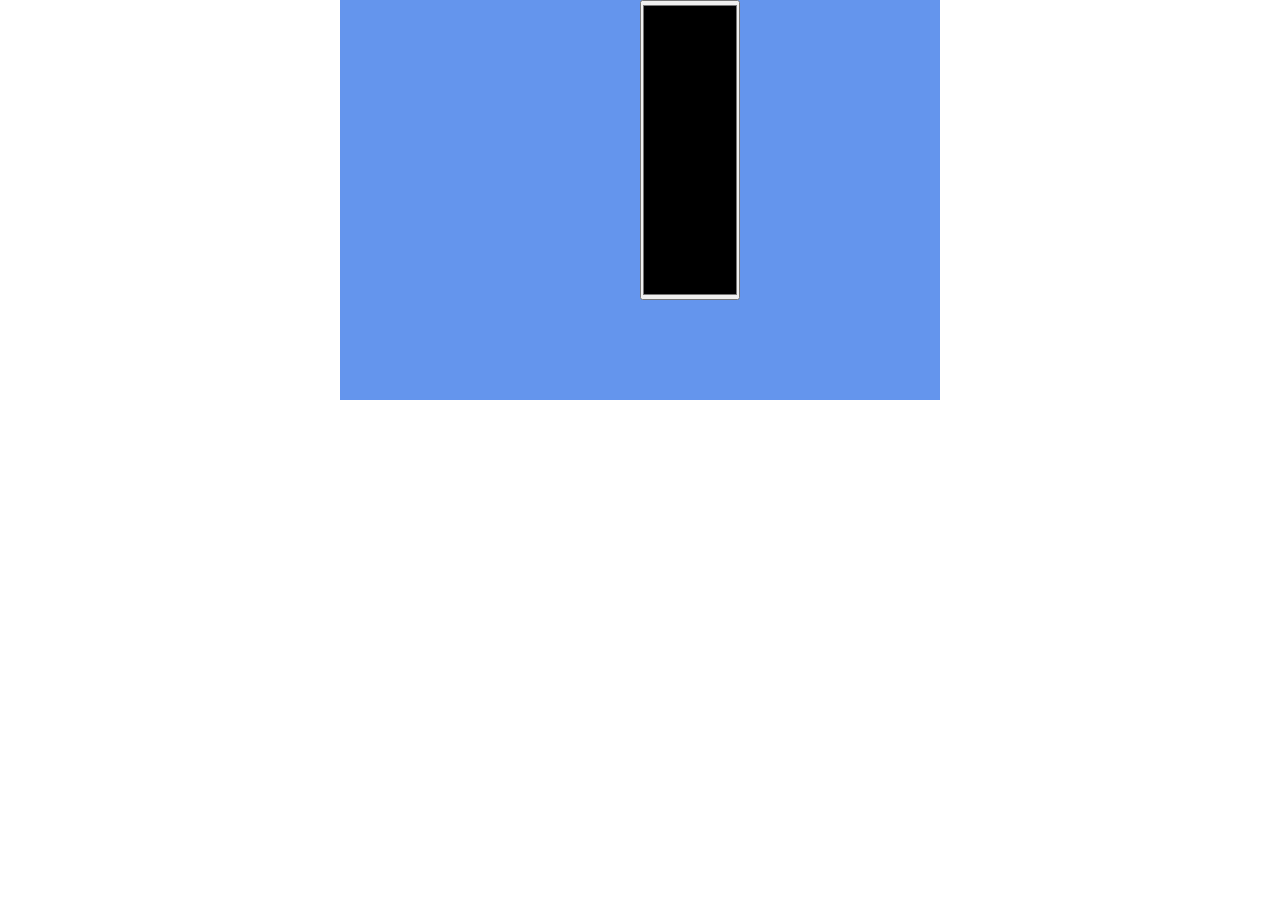
==== inner.html @ 6fac4106 "first commit" ====
<!DOCTYPE html>
<html lang="ru">
<head>
    <meta charset="UTF-8">
    <title>Document</title>
    <link rel="stylesheet" href="style.css">
</head>
<body>
    <div class="container">
        <div class="blockContainer">
            <div class="block1 block1_js"></div>
            <div class="block2 block2_js"></div>
        </div>

        <input class="mainColor mainColor_js" type="color">
        
        <div class="blockContainer">
            <div class="block3 block3_js"></div>
            <div class="block4 block4_js"></div>
        </div>
    </div>

    <script src="main.js"></script>
</body>
</html>
---- style.css ----
* {
    padding: 0;
    margin: 0;
    box-sizing: border-box;
}

.container {
    width: 600px;
    height: 400px;
    margin: 0 auto;
    background-color:cornflowerblue;
    display: flex;
    justify-content: center;
}

.mainColor {
    width: 100px;
    height: 300px;
    
}

.blockContainer {
    
}

.block1 {
    width: 100px;
    height: 150px;

}
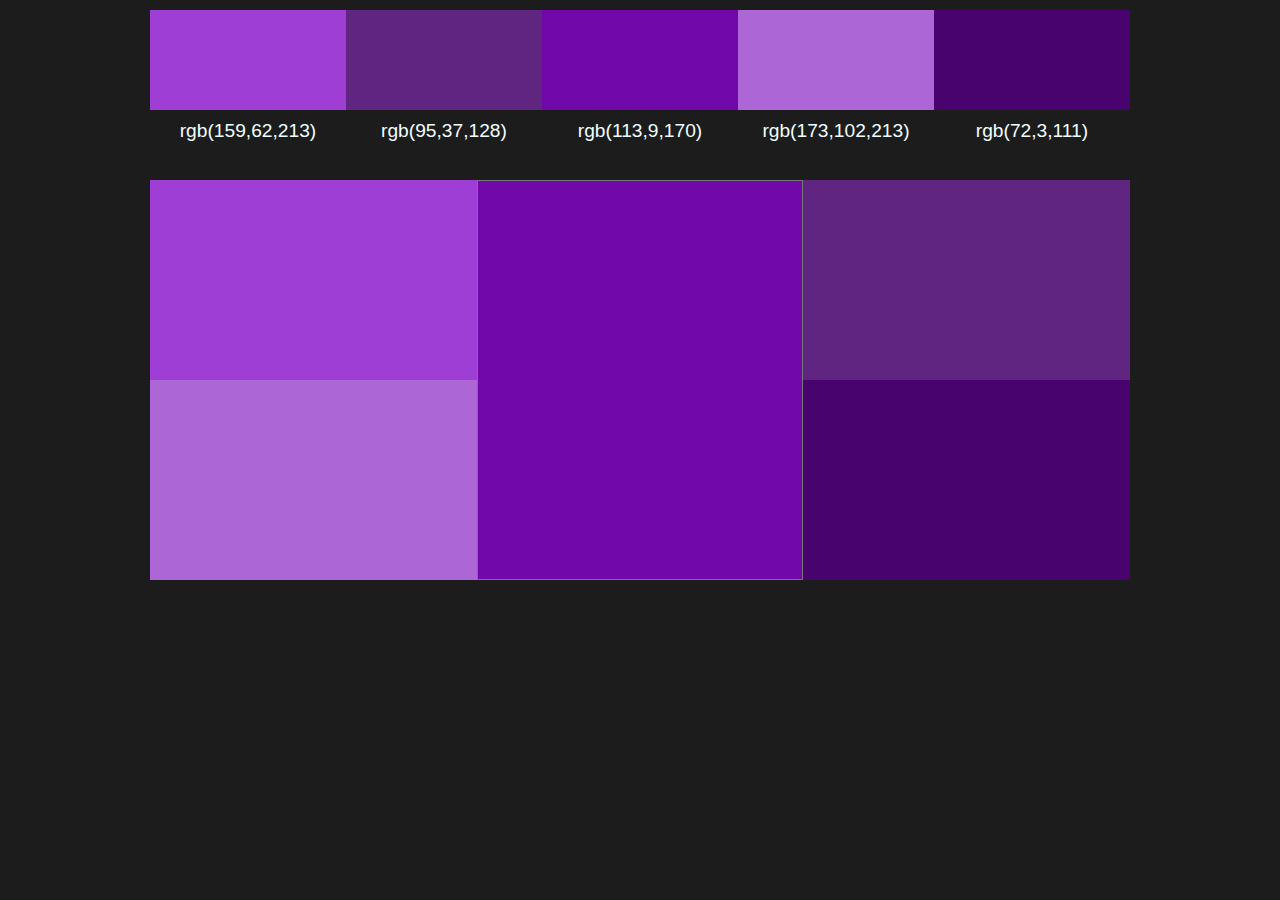
==== commit 94bd1fc4: "second commit without 2nd point (click and change mainColor)" ====
--- a/inner.html
+++ b/inner.html
@@ -6,20 +6,29 @@
     <link rel="stylesheet" href="style.css">
 </head>
 <body>
-    <div class="container">
+    <main class="container">
         <div class="blockContainer">
-            <div class="block1 block1_js"></div>
-            <div class="block2 block2_js"></div>
+            <div class="block block1_js"></div>
+            <div class="block block2_js"></div>   
+            <div class="block block3_js"></div>
+            <div class="block block4_js"></div>
+            <div class="block block5_js"></div>
+            <p class="name name1_js"></p>
+            <p class="name name2_js"></p>
+            <p class="name name3_js"></p>
+            <p class="name name4_js"></p>
+            <p class="name name5_js"></p>
+        </div>        
+
+        <div class="mainContainer">
+            <div class="palette palette1_js"></div>
+            <input class="mainColor mainColor_js" type="color">
+            <div class="palette palette2_js"></div>
+            <div class="palette palette3_js"></div>
+            <div class="palette palette4_js"></div>
         </div>
-
-        <input class="mainColor mainColor_js" type="color">
-        
-        <div class="blockContainer">
-            <div class="block3 block3_js"></div>
-            <div class="block4 block4_js"></div>
-        </div>
-    </div>
+    </main>
 
     <script src="main.js"></script>
 </body>
-</html>+</html>
--- a/style.css
+++ b/style.css
@@ -2,29 +2,57 @@
     padding: 0;
     margin: 0;
     box-sizing: border-box;
+    background-color: rgb(28, 28, 28);
 }
 
 .container {
-    width: 600px;
-    height: 400px;
+    width: 1000px;
     margin: 0 auto;
-    background-color:cornflowerblue;
-    display: flex;
-    justify-content: center;
+}
+
+.name {
+    color: azure;
+    font-size: larger;
+    text-align: center;
+    padding: 10px;
+    font-family:'Segoe UI', Tahoma, Geneva, Verdana, sans-serif;
+}
+
+.block:hover {
+    cursor: pointer;
+}
+
+.blockContainer {
+    display: grid;
+    grid-template-columns: repeat(5, 5fr);
+    grid-template-rows: 100px 50px;
+    padding: 10px;
+}
+
+.mainContainer {
+    display: grid;
+    grid-template-columns: repeat(3, 3fr);
+    grid-template-rows: repeat(2, 200px);
+    padding: 10px;
 }
 
 .mainColor {
-    width: 100px;
-    height: 300px;
-    
+    grid-column-start: 2;
+    grid-row-start: 1;
+    grid-row-end: 3;
+    width: 100%;
+    height: 100%;
+    padding: 0;
+    background-color: transparent;
 }
 
-.blockContainer {
-    
+/*стиль для инпута*/
+input {
+    border: 0;
+    outline: none;
+    border-color: transparent;
 }
 
-.block1 {
-    width: 100px;
-    height: 150px;
-
-}
+input[type="color" i]::-webkit-color-swatch-wrapper {
+    padding: 0;
+}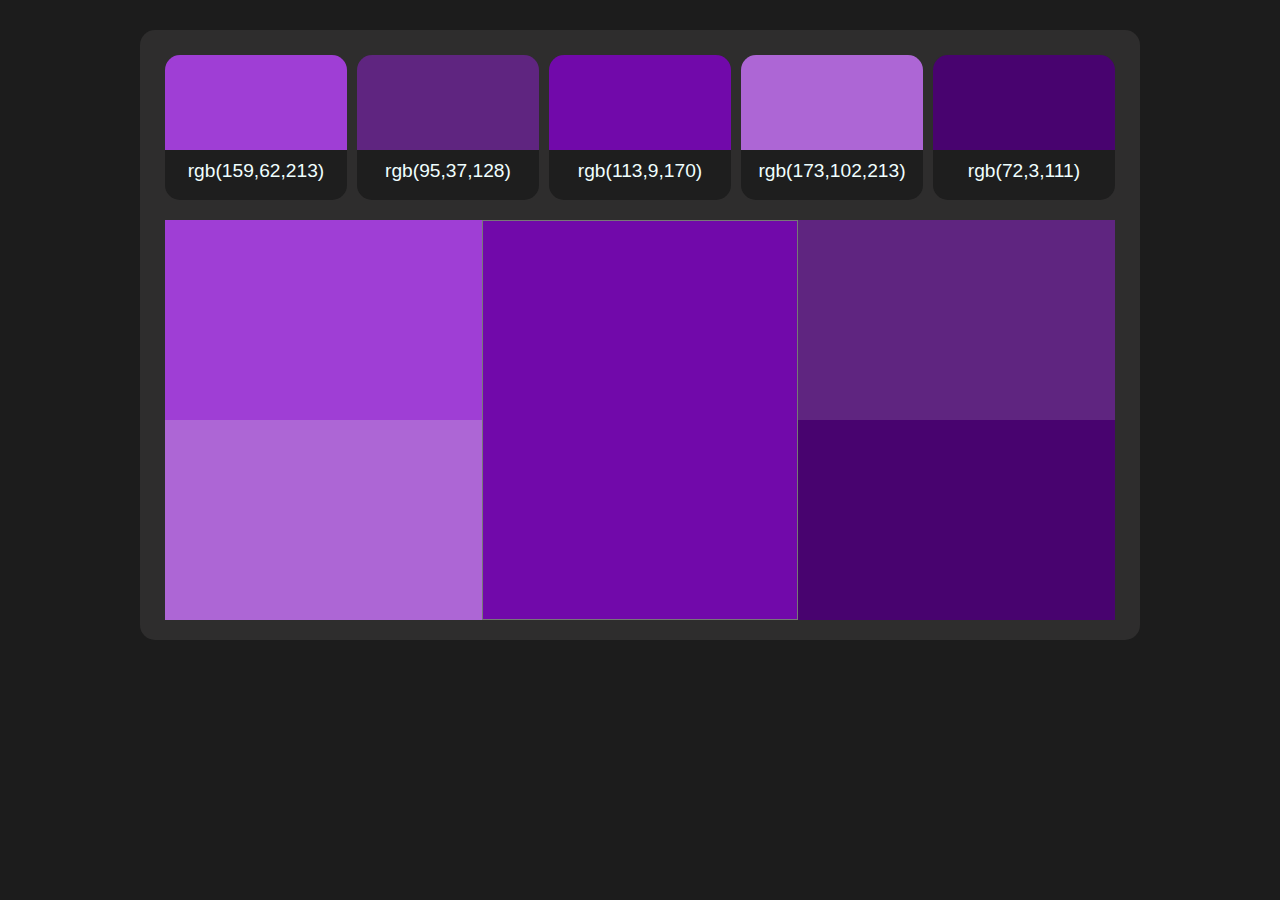
==== commit 92abe608: "final commit without const" ====
--- a/inner.html
+++ b/inner.html
@@ -2,7 +2,7 @@
 <html lang="ru">
 <head>
     <meta charset="UTF-8">
-    <title>Document</title>
+    <title>vikaColors</title>
     <link rel="stylesheet" href="style.css">
 </head>
 <body>
--- a/style.css
+++ b/style.css
@@ -2,24 +2,18 @@
     padding: 0;
     margin: 0;
     box-sizing: border-box;
+}
+
+body {
     background-color: rgb(28, 28, 28);
 }
 
 .container {
-    width: 1000px;
-    margin: 0 auto;
-}
-
-.name {
-    color: azure;
-    font-size: larger;
-    text-align: center;
+    max-width: 1000px;
+    margin: 30px auto;
     padding: 10px;
-    font-family:'Segoe UI', Tahoma, Geneva, Verdana, sans-serif;
-}
-
-.block:hover {
-    cursor: pointer;
+    border-radius: 15px;
+    background-color: rgb(46, 45, 45);
 }
 
 .blockContainer {
@@ -28,8 +22,28 @@
     grid-template-rows: 100px 50px;
     padding: 10px;
 }
+.name {
+    color: azure;
+    font-size: larger;
+    text-align: center;
+    padding: 10px;
+    margin: 0 5px;
+    background-color: rgb(30, 30, 30);
+    font-family: 'Segoe UI', Tahoma, Geneva, Verdana, sans-serif;
+    border-radius: 0 0 15px 15px;
+}
+
+.block:hover {
+    cursor: pointer;
+}
+
+.block {
+    margin: 5px 5px 0 5px;
+    border-radius: 15px 15px 0 0;
+}
 
 .mainContainer {
+    margin: 0 5px;
     display: grid;
     grid-template-columns: repeat(3, 3fr);
     grid-template-rows: repeat(2, 200px);
@@ -47,7 +61,7 @@
 }
 
 /*стиль для инпута*/
-input {
+input[type="color" i] {
     border: 0;
     outline: none;
     border-color: transparent;
